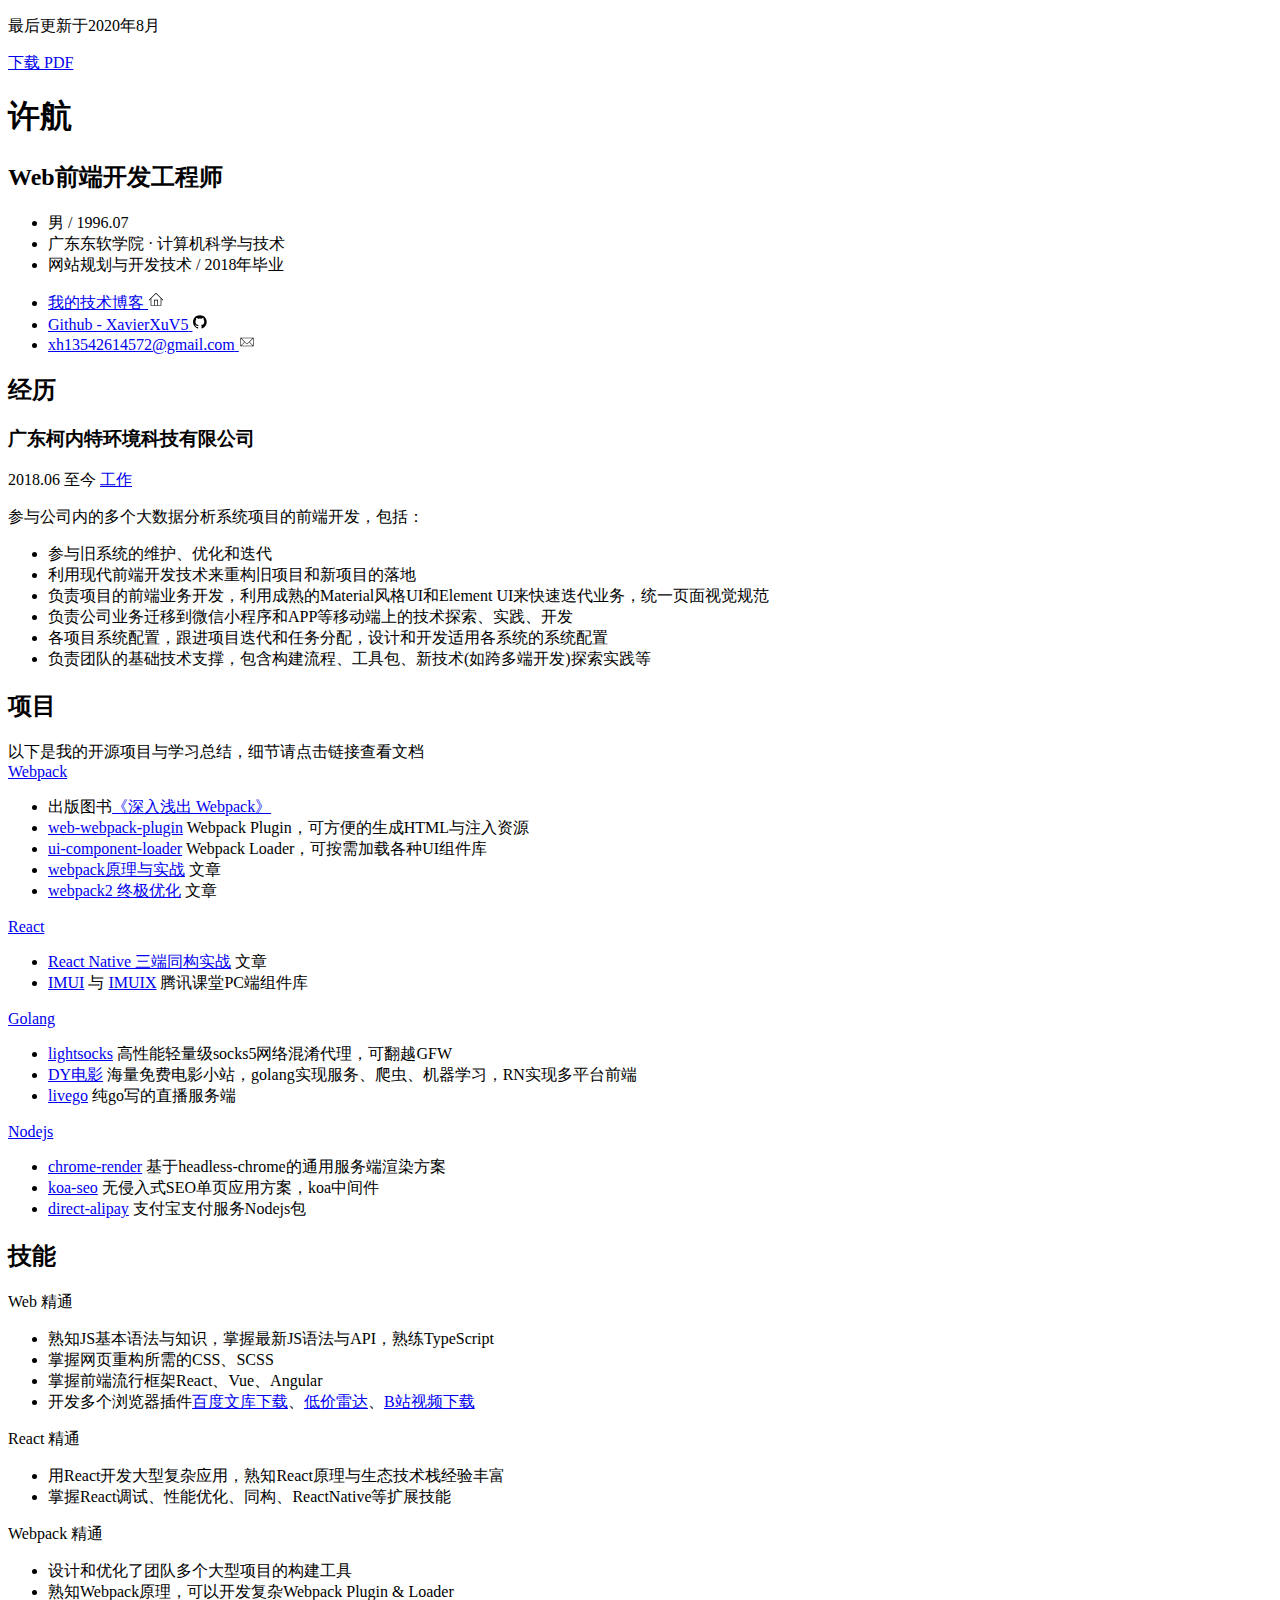
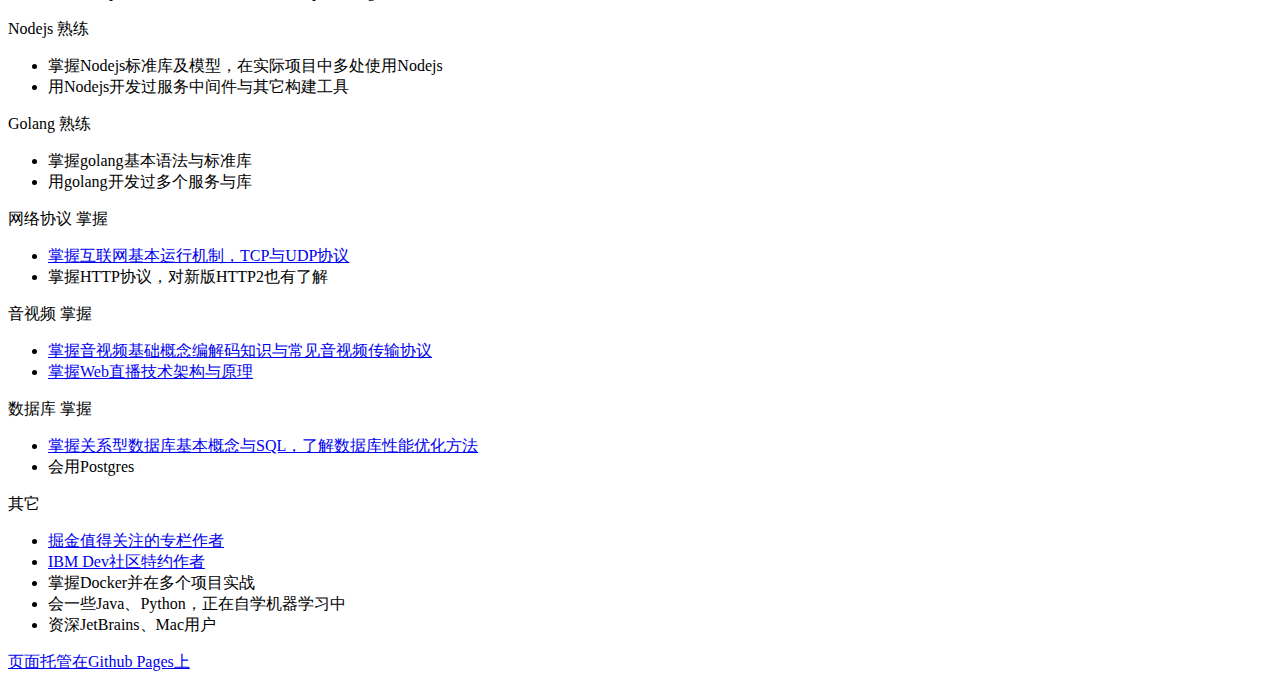
==== src/index.html @ d5114347 "初始化仓库" ====
<!DOCTYPE html>
<html>
<head>
  <meta charset="utf-8">
  <meta http-equiv="X-UA-Compatible" content="IE=edge">
  <meta name="viewport" content="width=device-width, initial-scale=1">
  <title>简历 | 许航</title>
  <link rel="stylesheet" href="main?_inline">
  <base target="_blank">
</head>
<body>
<p class="last-modified">最后更新于2020年8月</p>
<a class="download-pdf" href="http://resume.wuhaolin.cn/resume.pdf">下载 PDF</a>

<main class="content">

  <!--基本信息-->
  <header class="content-hd">
    <section class="title">
      <div class="name">
        <h1>许航</h1>
      </div>
      <div class="job">
<!--        <h2>Web前端开发工程师 | 全栈工程师</h2>-->
        <h2>Web前端开发工程师</h2>
      </div>
    </section>
    <section class="info">
      <ul>
        <li>男 / 1996.07</li>
        <li>广东东软学院 · 计算机科学与技术</li>
        <li>网站规划与开发技术 / 2018年毕业</li>
      </ul>
    </section>
    <section class="contact">
      <ul>
        <li>
          <a href="https://github.com/gwuhaolin/blog">
            <span class="contact-link">我的技术博客</span>
            <span class="iconfont">
              <svg width="16px" height="16px" viewBox="0 0 1024 1024">
              <path
                d="M512 42.581333l-469.333333 469.333333 31.146667 31.146667L170.666667 446.250667l0 438.186667 682.666667 0L853.333333 446.208l96.853333 96.896 31.146667-31.146667L512 42.581333zM426.666667 841.770667l0-298.666667 170.666667 0 0 298.666667L426.666667 841.770667zM810.666667 841.770667l-170.666667 0 0-341.333333L384 500.437333l0 341.333333L213.333333 841.770667 213.333333 403.584l298.666667-298.666667 298.666667 298.666667L810.666667 841.770667z"></path>
              </svg>
            </span>
          </a>
        </li>
        <li>
          <a href="https://github.com/XavierXuV5">
            <span class="contact-link">Github - XavierXuV5</span>
            <span class="iconfont">
              <svg width="16px" height="16px" viewBox="0 0 1024 1024">
                <path
                  d="M941.714 512q0 143.433-83.712 258.011t-216.283 158.574q-15.433 2.853-22.565-3.986t-7.131-17.152v-120.576q0-55.442-29.696-81.152 32.585-3.438 58.587-10.277t53.723-22.272 46.299-37.998 30.281-60.014 11.703-86.016q0-69.157-45.129-117.723 21.138-52.005-4.571-116.553-16.018-5.157-46.299 6.29t-52.553 25.161l-21.723 13.714q-53.138-14.848-109.714-14.848t-109.714 14.848q-9.143-6.29-24.283-15.433t-47.726-22.016-49.152-7.717q-25.161 64.585-3.986 116.553-45.129 48.567-45.129 117.723 0 48.567 11.703 85.723t29.989 60.014 46.007 38.29 53.723 22.272 58.587 10.277q-22.857 20.553-28.014 58.843-11.995 5.705-25.71 8.558t-32.585 2.853-37.413-12.288-31.707-35.73q-10.862-18.286-27.721-29.696t-28.27-13.714l-11.447-1.719q-11.995 0-16.567 2.56t-2.853 6.583 5.157 8.009 7.424 6.839l3.986 2.853q12.581 5.705 24.869 21.723t17.993 29.147l5.705 13.129q7.424 21.723 25.161 35.145t38.29 17.152 39.717 3.986 31.707-2.011l13.129-2.304q0 21.723 0.293 50.871t0.293 30.866q0 10.277-7.424 17.152t-22.857 3.986q-132.571-43.995-216.283-158.574t-83.712-258.011q0-119.442 58.843-220.27t159.707-159.707 220.27-58.843 220.27 58.843 159.707 159.707 58.843 220.27z"></path>
              </svg>
            </span>
          </a>
        </li>
        <li>
          <a href="mailto:xh13542614572@gmail.com">
            <span class="contact-link">xh13542614572@gmail.com</span>
            <span class="iconfont">
              <svg width="16px" height="16px" viewBox="0 0 1024 1024">
                <path
                  d="M903.808 239.04l-818.304 0 0 545.92 852.992 0 0-545.92-34.688 0zM869.664 273.152l-329.536 329.536c-15.04 15.04-41.248 15.04-56.288 0l-329.6-329.536 715.392 0zM119.616 286.752l221.536 221.504-221.536 221.536 0-443.072zM146.848 750.848l218.464-218.432 94.432 94.4c13.952 13.952 32.512 21.664 52.256 21.664s38.304-7.712 52.256-21.664l94.432-94.432 218.432 218.432-730.304 0zM904.384 729.824l-221.536-221.568 221.536-221.568 0 443.136z"></path>
              </svg>
            </span>
          </a>
        </li>
      </ul>
    </section>
  </header>

  <div class="content-bd">

    <div class="content-left">

      <section class="practice">
        <header class="section-hd">
          <span class="section-title-l"></span>
          <h2 class="section-title">经历</h2>
          <span class="section-title-r"></span>
        </header>
        <div class="section-bd">

          <!--经历:工作-->
          <div class="item">
            <header class="item-hd">
              <h3 class="item-name">广东柯内特环境科技有限公司</h3>
              <span class="item-time">2018.06 至今</span>
              <a class="btn item-more" href="https://www.create80.com/#/">工作</a>
            </header>
            <div class="item-bd">
              <p class="item-des">参与公司内的多个大数据分析系统项目的前端开发，包括：</p>
              <ul class="section-content">
                <li>参与旧系统的维护、优化和迭代</li>
                <li>利用现代前端开发技术来重构旧项目和新项目的落地</li>
                <li>负责项目的前端业务开发，利用成熟的Material风格UI和Element UI来快速迭代业务，统一页面视觉规范</li>
                <li>负责公司业务迁移到微信小程序和APP等移动端上的技术探索、实践、开发</li>
                <li>各项目系统配置，跟进项目迭代和任务分配，设计和开发适用各系统的系统配置</li>
                <li>负责团队的基础技术支撑，包含构建流程、工具包、新技术(如跨多端开发)探索实践等</li>
              </ul>
            </div>
          </div>
          <!--<div class="item">
            <header class="item-hd">
              <h3 class="item-name">腾讯科技(深圳)</h3>
              <span class="item-time">2015.11 至 2017.09</span>
              <a class="btn item-more" href="https://www.tencent.com/zh-cn/index.html">工作</a>
            </header>
            <div class="item-bd">
              <p class="item-des">于<a href="http://imweb.io">IMWEB</a>团队参与<a href="https://ke.qq.com">腾讯课堂</a>的前端开发，包括：</p>
              <ul class="section-content">
                <li>ReactUI组件库开发</li>
                <li>主导项目构建与编码规范</li>
                <li>参与在线课堂录播和直播技术</li>
                <li>负责前端质量监控与上报系统维护</li>
                <li>参与Nodejs服务框架开发</li>
                <li>参与桌面端、移动端、微信公众号、Windows客户端内嵌H5页的开发与优化</li>
              </ul>
            </div>
          </div>-->
        </div>
      </section>

      <section class="project">
        <header class="section-hd">
          <span class="section-title-l"></span>
          <h2 class="section-title">项目</h2>
          <span class="section-title-r"></span>
        </header>
        <div class="section-bd">
          以下是我的开源项目与学习总结，细节请点击链接查看文档

          <!--项目:Webpack-->
          <div class="item">
            <header class="item-hd">
              <a class="btn item-more" href="https://webpack.js.org">Webpack</a>
            </header>
            <div class="item-bd">
              <ul>
                <li>
                  出版图书<a href="http://webpack.wuhaolin.cn/">《深入浅出 Webpack》</a>
                </li>
                <li>
                  <a href="https://github.com/gwuhaolin/web-webpack-plugin">web-webpack-plugin</a>
                  Webpack Plugin，可方便的生成HTML与注入资源
                </li>
                <li>
                  <a href="https://github.com/gwuhaolin/web-webpack-plugin">ui-component-loader</a>
                  Webpack Loader，可按需加载各种UI组件库
                </li>
                <li><a href="https://github.com/gwuhaolin/blog/issues/4">webpack原理与实战</a> 文章</li>
                <li><a href="https://github.com/gwuhaolin/blog/issues/2">webpack2 终极优化</a> 文章</li>
              </ul>
            </div>
          </div>

          <!--项目:React-->
          <div class="item">
            <header class="item-hd">
              <a class="btn item-more" href="https://facebook.github.io/react/">React</a>
            </header>
            <div class="item-bd">
              <ul>
                <li><a href="https://www.ibm.com/developerworks/cn/web/wa-universal-react-native/index.html">React Native 三端同构实战</a> 文章</li>
                <li>
                  <a href="http://imweb.github.io/imui/">IMUI</a> 与
                  <a href="http://imweb.github.io/imuix/">IMUIX</a>
                  腾讯课堂PC端组件库
                </li>
              </ul>
            </div>
          </div>

          <!--项目:Golang-->
          <div class="item">
            <header class="item-hd">
              <a class="btn item-more" href="https://golang.org">Golang</a>
            </header>
            <div class="item-bd">
              <ul>
                <li>
                  <a href="https://github.com/gwuhaolin/lightsocks">lightsocks</a>
                  高性能轻量级socks5网络混淆代理，可翻越GFW
                </li>
                <li>
                  <a href="https://dy.wuhaolin.cn/">DY电影</a>
                  海量免费电影小站，golang实现服务、爬虫、机器学习，RN实现多平台前端
                </li>
                <li>
                  <a href="https://github.com/gwuhaolin/livego">livego</a>
                  纯go写的直播服务端
                </li>
              </ul>
            </div>
          </div>

          <!--项目:Nodejs-->
          <div class="item">
            <header class="item-hd">
              <a class="btn item-more" href="https://nodejs.org">Nodejs</a>
            </header>
            <div class="item-bd">
              <ul>
                <li>
                  <a href="https://github.com/gwuhaolin/chrome-render">chrome-render</a>
                  基于headless-chrome的通用服务端渲染方案
                </li>
                <li>
                  <a href="https://github.com/gwuhaolin/koa-seo">koa-seo</a>
                  无侵入式SEO单页应用方案，koa中间件
                </li>
                <li><a href="https://github.com/gwuhaolin/direct-alipay">direct-alipay</a>
                  支付宝支付服务Nodejs包
                </li>
              </ul>
            </div>
          </div>
        </div>
      </section>

    </div>


    <div class="content-right">

      <section class="skill">
        <header class="section-hd">
          <span class="section-title-l"></span>
          <h2 class="section-title">技能</h2>
          <span class="section-title-r"></span>
        </header>
        <div class="section-bd">

          <!--技能:JS-->
          <div class="item">
            <header class="item-hd">
              <span class="item-time">Web</span>
              <a class="btn item-more">精通</a>
            </header>
            <div class="item-bd">
              <ul class="section-content">
                <li>熟知JS基本语法与知识，掌握最新JS语法与API，熟练TypeScript</li>
                <li>掌握网页重构所需的CSS、SCSS</li>
                <li>掌握前端流行框架React、Vue、Angular</li>
                <li>开发多个浏览器插件<a href="https://chrome.google.com/webstore/detail/%E7%99%BE%E5%BA%A6%E6%96%87%E5%BA%93%E5%85%8D%E8%B4%B9%E4%B8%8B%E8%BD%BD/imjoocoajfjgnabmlbgpcnpieibibhmd?hl=zh-CN&authuser=0">百度文库下载</a>、<a href="https://chrome.google.com/webstore/detail/%E4%BD%8E%E4%BB%B7%E9%9B%B7%E8%BE%BE/hgbfabcmmeahnfcodhpompojenmpoiam?hl=zh-CN">低价雷达</a>、<a href="https://chrome.google.com/webstore/detail/b%E7%AB%99%E8%A7%86%E9%A2%91%E4%B8%8B%E8%BD%BD/ohfnohibneicledlcolmfeochkmbecjd?hl=zh-CN&authuser=0">B站视频下载</a></li>
              </ul>
            </div>
          </div>

          <!--React-->
          <div class="item">
            <header class="item-hd">
              <span class="item-time">React</span>
              <a class="btn item-more">精通</a>
            </header>
            <div class="item-bd">
              <ul class="section-content">
                <li>用React开发大型复杂应用，熟知React原理与生态技术栈经验丰富</li>
                <li>掌握React调试、性能优化、同构、ReactNative等扩展技能</li>
              </ul>
            </div>
          </div>

          <!--Webpack-->
          <div class="item">
            <header class="item-hd">
              <span class="item-time">Webpack</span>
              <a class="btn item-more">精通</a>
            </header>
            <div class="item-bd">
              <ul class="section-content">
                <li>设计和优化了团队多个大型项目的构建工具</li>
                <li>熟知Webpack原理，可以开发复杂Webpack Plugin & Loader</li>
              </ul>
            </div>
          </div>

          <!--Nodejs-->
          <div class="item">
            <header class="item-hd">
              <span class="item-time">Nodejs</span>
              <a class="btn item-more">熟练</a>
            </header>
            <div class="item-bd">
              <ul class="section-content">
                <li>掌握Nodejs标准库及模型，在实际项目中多处使用Nodejs</li>
                <li>用Nodejs开发过服务中间件与其它构建工具</li>
              </ul>
            </div>
          </div>

          <!--Golang-->
          <div class="item">
            <header class="item-hd">
              <span class="item-time">Golang</span>
              <a class="btn item-more">熟练</a>
            </header>
            <div class="item-bd">
              <ul class="section-content">
                <li>掌握golang基本语法与标准库</li>
                <li>用golang开发过多个服务与库</li>
              </ul>
            </div>
          </div>

          <!--网络协议-->
          <div class="item">
            <header class="item-hd">
              <span class="item-time">网络协议</span>
              <a class="btn item-more">掌握</a>
            </header>
            <div class="item-bd">
              <ul class="section-content">
                <li><a href="https://github.com/gwuhaolin/blog/issues/12">掌握互联网基本运行机制，TCP与UDP协议</a></li>
                <li>掌握HTTP协议，对新版HTTP2也有了解</li>
              </ul>
            </div>
          </div>

          <!--音视频-->
          <div class="item">
            <header class="item-hd">
              <span class="item-time">音视频</span>
              <a class="btn item-more">掌握</a>
            </header>
            <div class="item-bd">
              <ul class="section-content">
                <li><a href="https://github.com/gwuhaolin/blog/issues/3">掌握音视频基础概念编解码知识与常见音视频传输协议</a></li>
                <li><a href="https://github.com/gwuhaolin/reflv">掌握Web直播技术架构与原理</a></li>
              </ul>
            </div>
          </div>

          <!--数据库-->
          <div class="item">
            <header class="item-hd">
              <span class="item-time">数据库</span>
              <a class="btn item-more">掌握</a>
            </header>
            <div class="item-bd">
              <ul class="section-content">
                <li><a href="https://github.com/gwuhaolin/blog/issues/25">掌握关系型数据库基本概念与SQL，了解数据库性能优化方法</a></li>
                <li>会用Postgres</li>
              </ul>
            </div>
          </div>

          <!--其它-->
          <div class="item">
            <header class="item-hd">
              <span class="item-time">其它</span>
            </header>
            <div class="item-bd">
              <ul class="section-content">
                <li><a href="https://juejin.im/user/5780cb861532bc005f2d30e9">掘金值得关注的专栏作者</a></li>
                <li><a href="https://www.ibm.com/developerworks/cn/web/wa-lo-webassembly-status-and-reality/index.html">IBM Dev社区特约作者</a></li>
                <li>掌握Docker并在多个项目实战</li>
                <li>会一些Java、Python，正在自学机器学习中</li>
                <li>资深JetBrains、Mac用户</li>
              </ul>
            </div>
          </div>
        </div>
      </section>
    </div>
  </div>
</main>

<footer class="github-footer">
  <a class="footer-link" href="https://github.com/gwuhaolin/resume">页面托管在Github Pages上</a>
</footer>
</body>
</html>
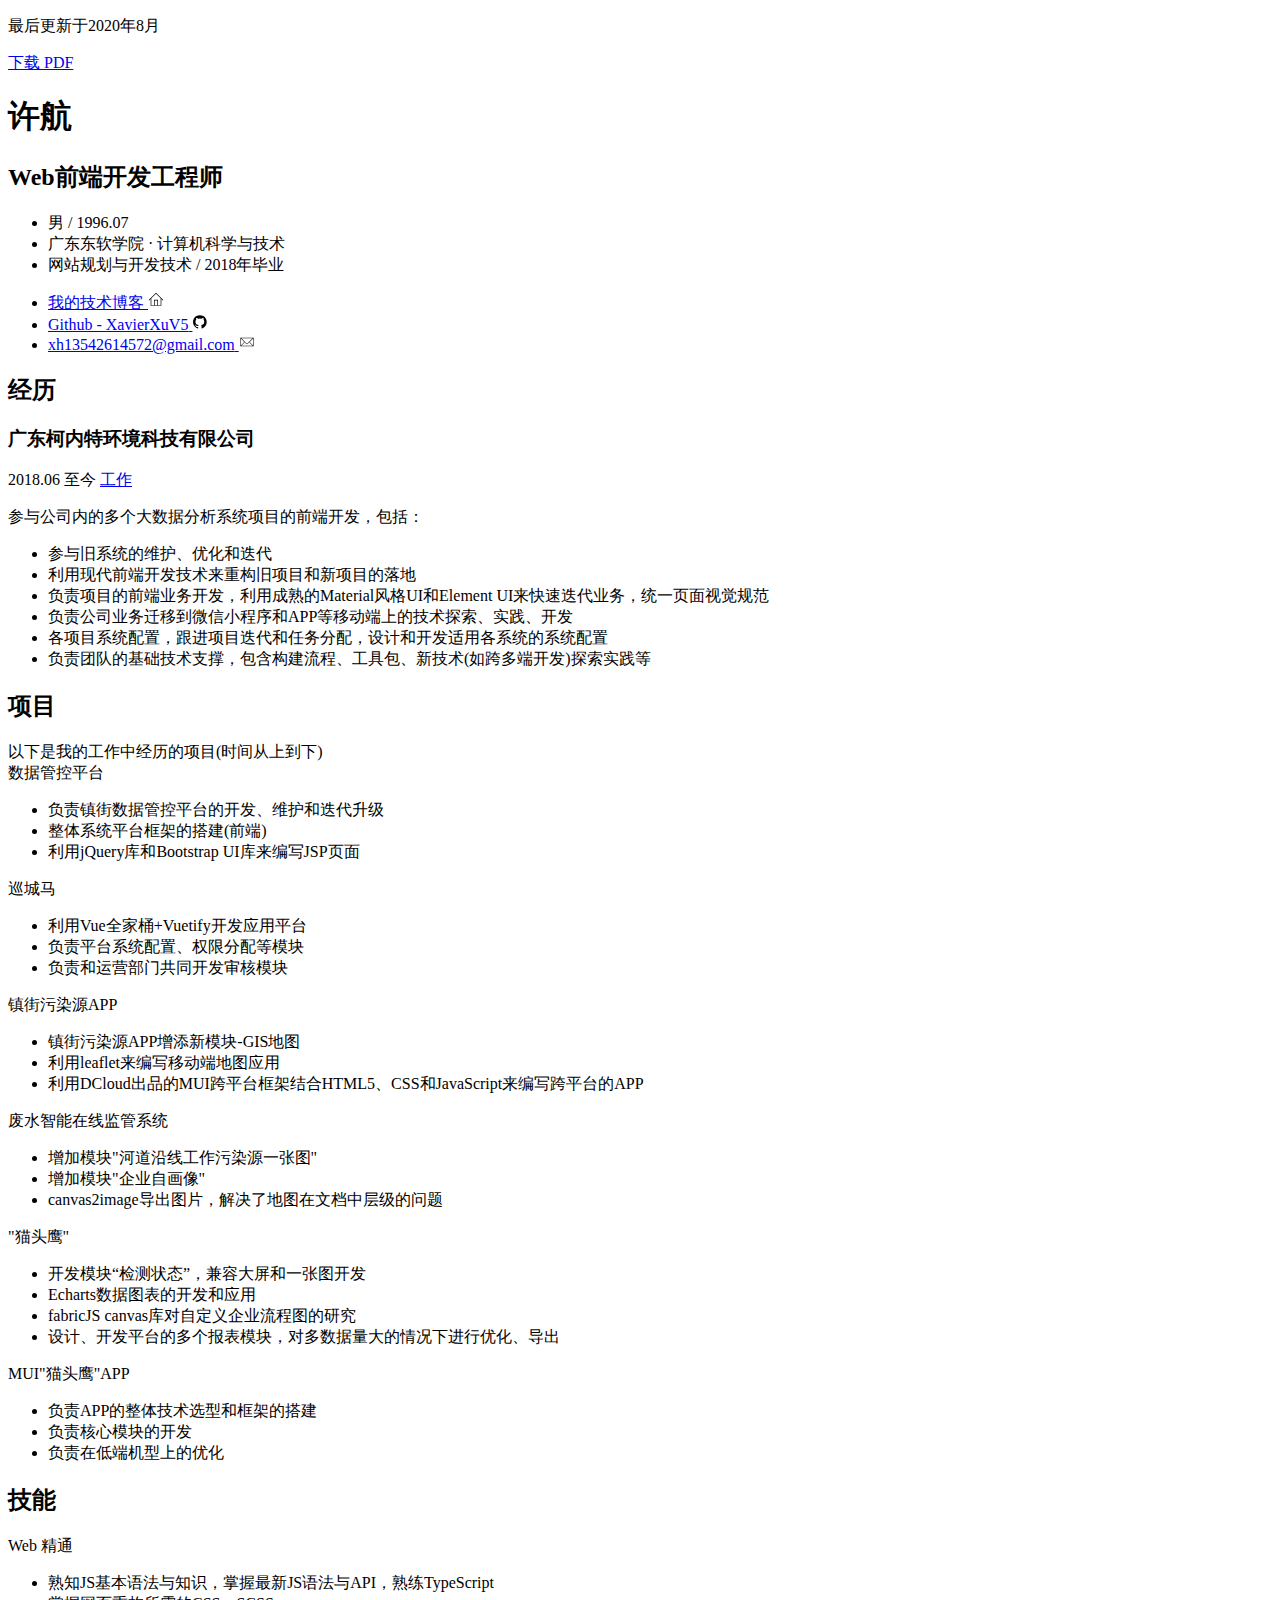
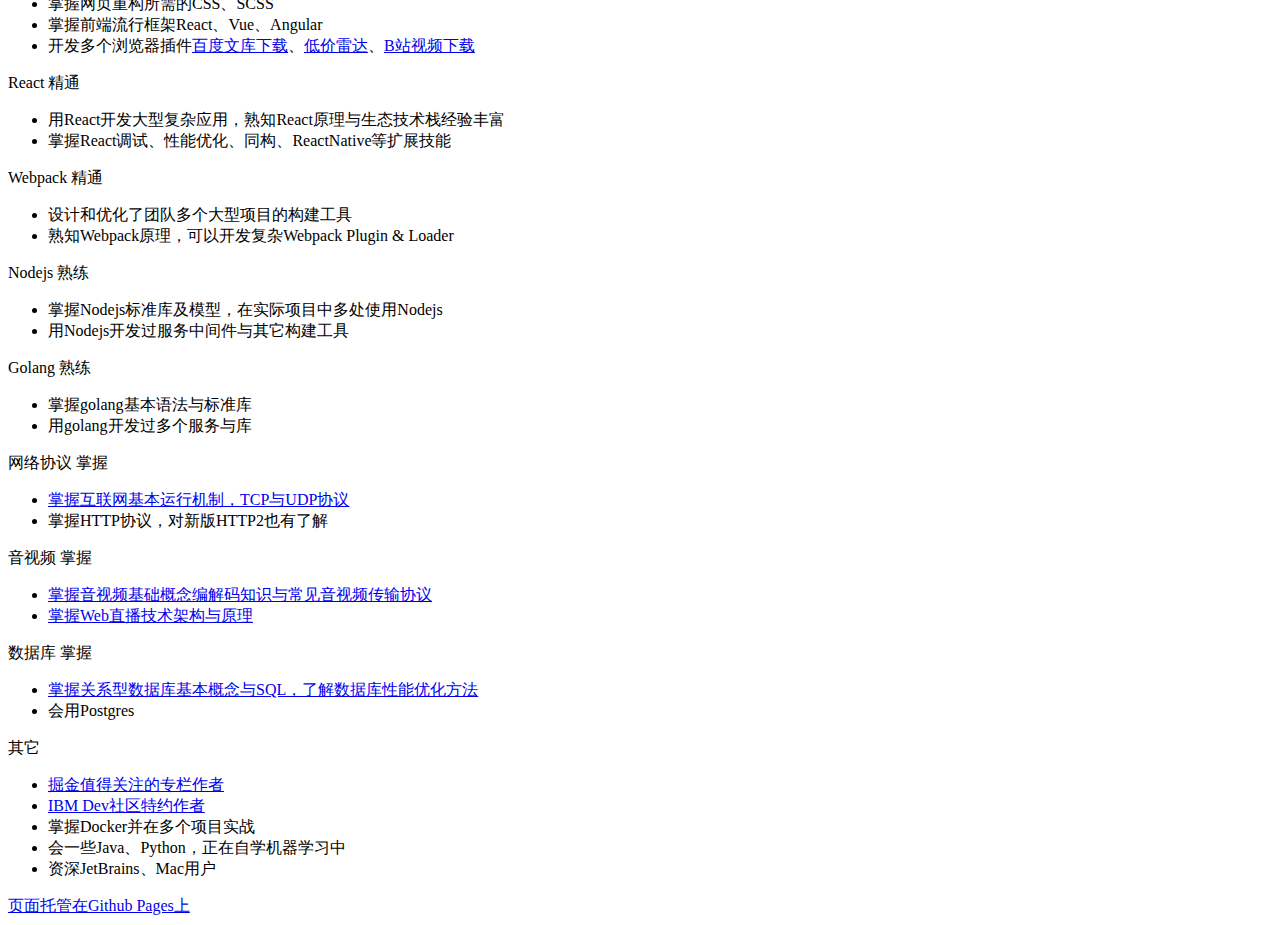
==== commit d72e457a: "修改简历" ====
--- a/src/index.html
+++ b/src/index.html
@@ -102,24 +102,6 @@
               </ul>
             </div>
           </div>
-          <!--<div class="item">
-            <header class="item-hd">
-              <h3 class="item-name">腾讯科技(深圳)</h3>
-              <span class="item-time">2015.11 至 2017.09</span>
-              <a class="btn item-more" href="https://www.tencent.com/zh-cn/index.html">工作</a>
-            </header>
-            <div class="item-bd">
-              <p class="item-des">于<a href="http://imweb.io">IMWEB</a>团队参与<a href="https://ke.qq.com">腾讯课堂</a>的前端开发，包括：</p>
-              <ul class="section-content">
-                <li>ReactUI组件库开发</li>
-                <li>主导项目构建与编码规范</li>
-                <li>参与在线课堂录播和直播技术</li>
-                <li>负责前端质量监控与上报系统维护</li>
-                <li>参与Nodejs服务框架开发</li>
-                <li>参与桌面端、移动端、微信公众号、Windows客户端内嵌H5页的开发与优化</li>
-              </ul>
-            </div>
-          </div>-->
         </div>
       </section>
 
@@ -130,93 +112,99 @@
           <span class="section-title-r"></span>
         </header>
         <div class="section-bd">
-          以下是我的开源项目与学习总结，细节请点击链接查看文档
-
-          <!--项目:Webpack-->
-          <div class="item">
-            <header class="item-hd">
-              <a class="btn item-more" href="https://webpack.js.org">Webpack</a>
+          以下是我的工作中经历的项目(时间从上到下)
+          <!--项目:数据管控平台-->
+          <div class="item">
+            <header class="item-hd">
+              <a class="btn item-more">数据管控平台</a>
             </header>
             <div class="item-bd">
               <ul>
                 <li>
-                  出版图书<a href="http://webpack.wuhaolin.cn/">《深入浅出 Webpack》</a>
+                  负责镇街数据管控平台的开发、维护和迭代升级
                 </li>
                 <li>
-                  <a href="https://github.com/gwuhaolin/web-webpack-plugin">web-webpack-plugin</a>
-                  Webpack Plugin，可方便的生成HTML与注入资源
+                  整体系统平台框架的搭建(前端)
                 </li>
                 <li>
-                  <a href="https://github.com/gwuhaolin/web-webpack-plugin">ui-component-loader</a>
-                  Webpack Loader，可按需加载各种UI组件库
+                  利用jQuery库和Bootstrap UI库来编写JSP页面
                 </li>
-                <li><a href="https://github.com/gwuhaolin/blog/issues/4">webpack原理与实战</a> 文章</li>
-                <li><a href="https://github.com/gwuhaolin/blog/issues/2">webpack2 终极优化</a> 文章</li>
-              </ul>
-            </div>
-          </div>
-
-          <!--项目:React-->
-          <div class="item">
-            <header class="item-hd">
-              <a class="btn item-more" href="https://facebook.github.io/react/">React</a>
-            </header>
-            <div class="item-bd">
-              <ul>
-                <li><a href="https://www.ibm.com/developerworks/cn/web/wa-universal-react-native/index.html">React Native 三端同构实战</a> 文章</li>
-                <li>
-                  <a href="http://imweb.github.io/imui/">IMUI</a> 与
-                  <a href="http://imweb.github.io/imuix/">IMUIX</a>
-                  腾讯课堂PC端组件库
-                </li>
-              </ul>
-            </div>
-          </div>
-
-          <!--项目:Golang-->
-          <div class="item">
-            <header class="item-hd">
-              <a class="btn item-more" href="https://golang.org">Golang</a>
-            </header>
-            <div class="item-bd">
-              <ul>
-                <li>
-                  <a href="https://github.com/gwuhaolin/lightsocks">lightsocks</a>
-                  高性能轻量级socks5网络混淆代理，可翻越GFW
-                </li>
-                <li>
-                  <a href="https://dy.wuhaolin.cn/">DY电影</a>
-                  海量免费电影小站，golang实现服务、爬虫、机器学习，RN实现多平台前端
-                </li>
-                <li>
-                  <a href="https://github.com/gwuhaolin/livego">livego</a>
-                  纯go写的直播服务端
-                </li>
-              </ul>
-            </div>
-          </div>
-
-          <!--项目:Nodejs-->
-          <div class="item">
-            <header class="item-hd">
-              <a class="btn item-more" href="https://nodejs.org">Nodejs</a>
-            </header>
-            <div class="item-bd">
-              <ul>
-                <li>
-                  <a href="https://github.com/gwuhaolin/chrome-render">chrome-render</a>
-                  基于headless-chrome的通用服务端渲染方案
-                </li>
-                <li>
-                  <a href="https://github.com/gwuhaolin/koa-seo">koa-seo</a>
-                  无侵入式SEO单页应用方案，koa中间件
-                </li>
-                <li><a href="https://github.com/gwuhaolin/direct-alipay">direct-alipay</a>
-                  支付宝支付服务Nodejs包
-                </li>
-              </ul>
-            </div>
-          </div>
+              </ul>
+            </div>
+          </div>
+
+          <!--项目: 巡城马-->
+          <div class="item">
+            <header class="item-hd">
+              <a class="btn item-more">巡城马</a>
+            </header>
+            <div class="item-bd">
+              <ul>
+                <li>利用Vue全家桶+Vuetify开发应用平台</li>
+                <li>负责平台系统配置、权限分配等模块</li>
+                <li>负责和运营部门共同开发审核模块</li>
+              </ul>
+            </div>
+          </div>
+
+          <!--项目:镇街污染源APP-->
+          <div class="item">
+            <header class="item-hd">
+              <a class="btn item-more" >镇街污染源APP</a>
+            </header>
+            <div class="item-bd">
+              <ul>
+                <li>镇街污染源APP增添新模块-GIS地图</li>
+                <li>利用leaflet来编写移动端地图应用</li>
+                <li>利用DCloud出品的MUI跨平台框架结合HTML5、CSS和JavaScript来编写跨平台的APP</li>
+              </ul>
+            </div>
+          </div>
+
+          <!--项目:废水智能在线监管系统-->
+          <div class="item">
+            <header class="item-hd">
+              <a class="btn item-more">废水智能在线监管系统</a>
+            </header>
+            <div class="item-bd">
+              <ul>
+                <li>增加模块"河道沿线工作污染源一张图"</li>
+                <li>增加模块"企业自画像"</li>
+                <li>canvas2image导出图片，解决了地图在文档中层级的问题</li>
+              </ul>
+            </div>
+          </div>
+
+          <!--项目:"猫头鹰排污企业只能大数据监管系统"-->
+          <div class="item">
+            <header class="item-hd">
+              <a class="btn item-more">"猫头鹰"</a>
+            </header>
+            <div class="item-bd">
+              <ul>
+                <li>开发模块“检测状态”，兼容大屏和一张图开发</li>
+                <li>Echarts数据图表的开发和应用</li>
+                <li>fabricJS canvas库对自定义企业流程图的研究</li>
+                <li>设计、开发平台的多个报表模块，对多数据量大的情况下进行优化、导出</li>
+              </ul>
+            </div>
+          </div>
+
+          <!--项目:MUI "猫头鹰" APP-->
+          <div class="item">
+            <header class="item-hd">
+              <a class="btn item-more">MUI"猫头鹰"APP</a>
+            </header>
+            <div class="item-bd">
+              <ul>
+                <li>负责APP的整体技术选型和框架的搭建</li>
+                <li>负责核心模块的开发</li>
+                <li>负责在低端机型上的优化</li>
+              </ul>
+            </div>
+          </div>
+
+
         </div>
       </section>
 
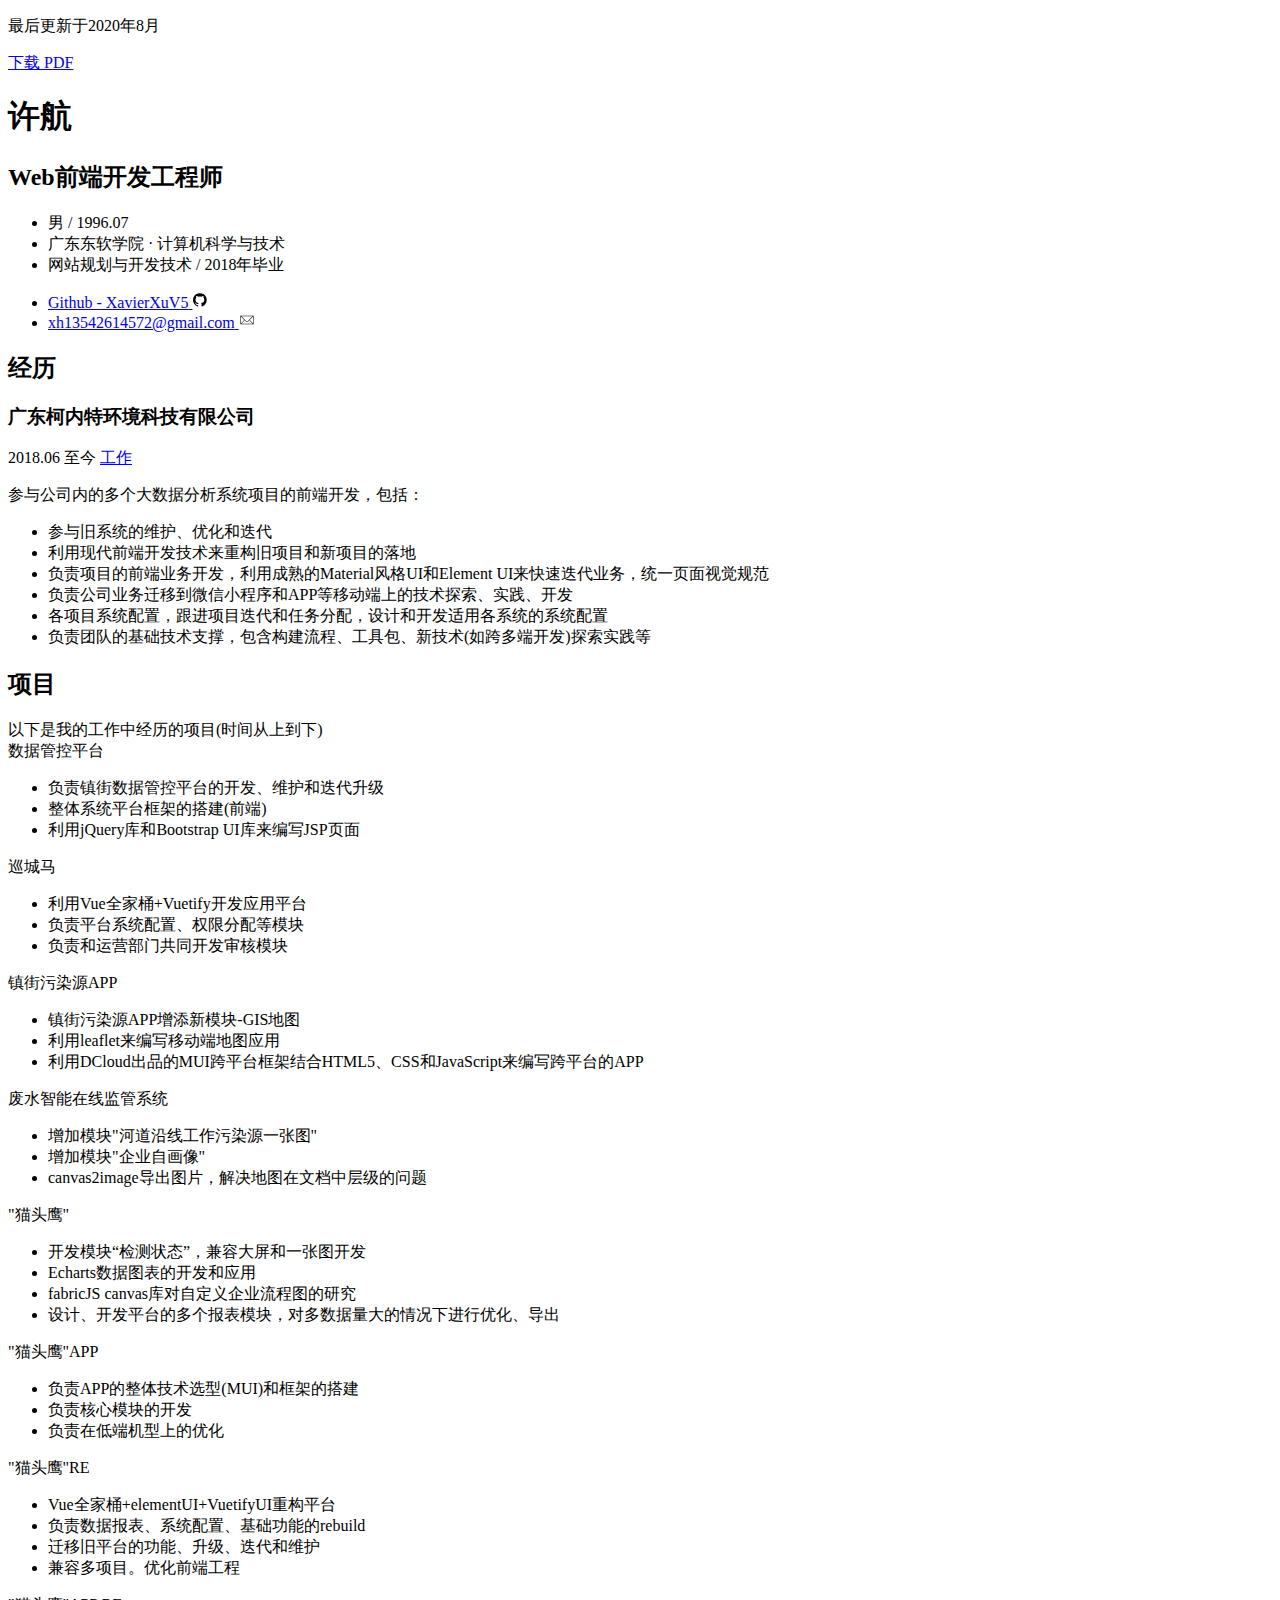
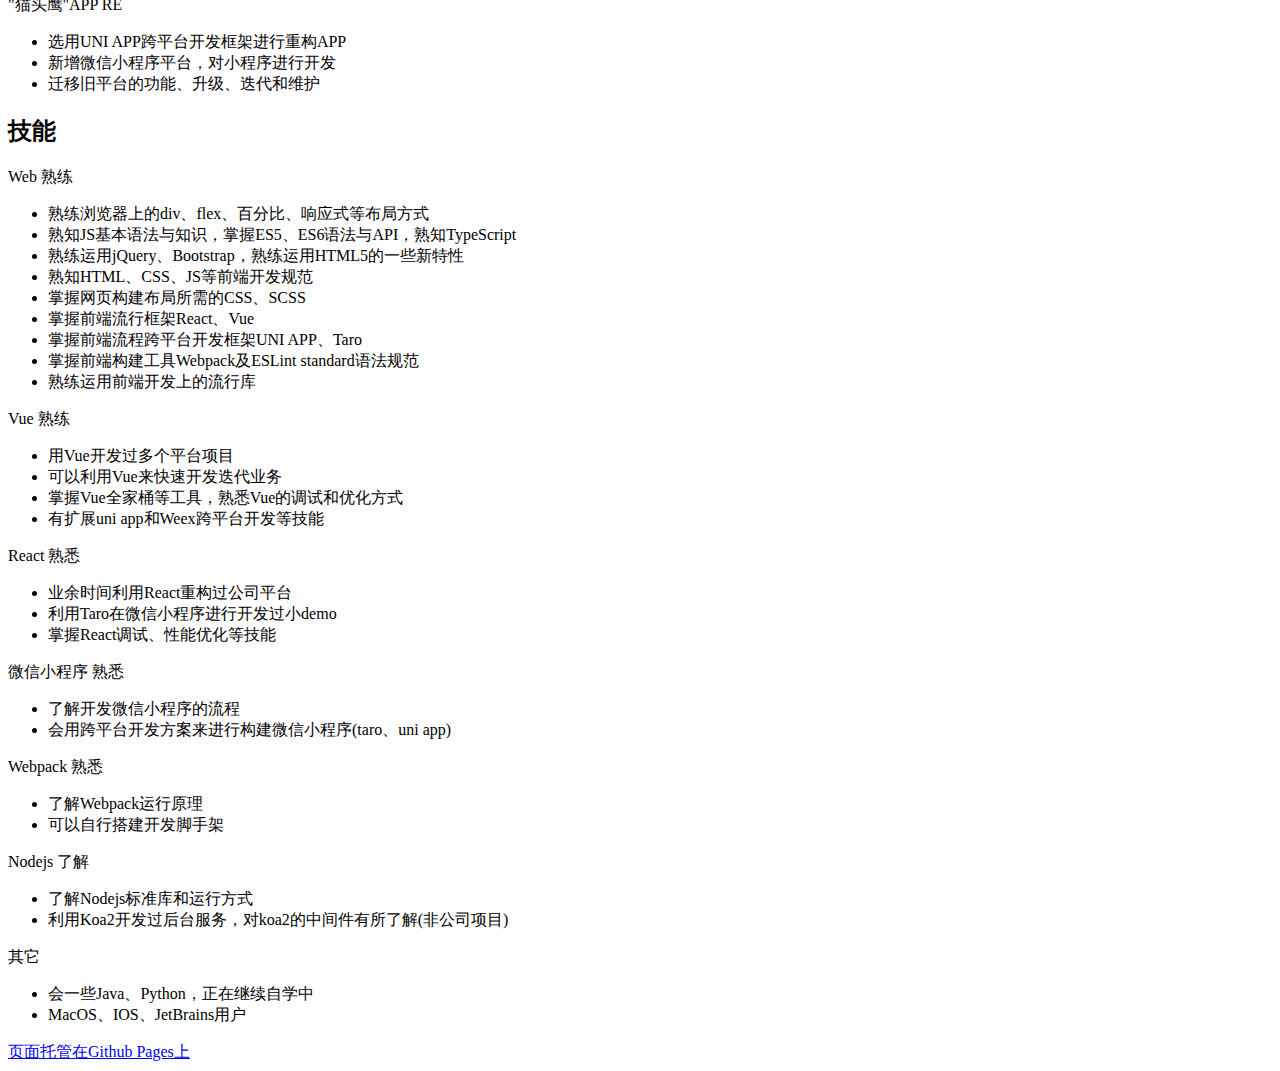
==== commit 35213970: "update" ====
--- a/src/index.html
+++ b/src/index.html
@@ -34,7 +34,7 @@
     </section>
     <section class="contact">
       <ul>
-        <li>
+        <!--<li>
           <a href="https://github.com/gwuhaolin/blog">
             <span class="contact-link">我的技术博客</span>
             <span class="iconfont">
@@ -44,7 +44,7 @@
               </svg>
             </span>
           </a>
-        </li>
+        </li>-->
         <li>
           <a href="https://github.com/XavierXuV5">
             <span class="contact-link">Github - XavierXuV5</span>
@@ -170,7 +170,7 @@
               <ul>
                 <li>增加模块"河道沿线工作污染源一张图"</li>
                 <li>增加模块"企业自画像"</li>
-                <li>canvas2image导出图片，解决了地图在文档中层级的问题</li>
+                <li>canvas2image导出图片，解决地图在文档中层级的问题</li>
               </ul>
             </div>
           </div>
@@ -193,13 +193,42 @@
           <!--项目:MUI "猫头鹰" APP-->
           <div class="item">
             <header class="item-hd">
-              <a class="btn item-more">MUI"猫头鹰"APP</a>
-            </header>
-            <div class="item-bd">
-              <ul>
-                <li>负责APP的整体技术选型和框架的搭建</li>
+              <a class="btn item-more">"猫头鹰"APP</a>
+            </header>
+            <div class="item-bd">
+              <ul>
+                <li>负责APP的整体技术选型(MUI)和框架的搭建</li>
                 <li>负责核心模块的开发</li>
                 <li>负责在低端机型上的优化</li>
+              </ul>
+            </div>
+          </div>
+
+          <!--项目: "猫头鹰"重构 -->
+          <div class="item">
+            <header class="item-hd">
+              <a class="btn item-more">"猫头鹰"RE</a>
+            </header>
+            <div class="item-bd">
+              <ul>
+                <li>Vue全家桶+elementUI+VuetifyUI重构平台</li>
+                <li>负责数据报表、系统配置、基础功能的rebuild</li>
+                <li>迁移旧平台的功能、升级、迭代和维护</li>
+                <li>兼容多项目。优化前端工程</li>
+              </ul>
+            </div>
+          </div>
+
+          <!--项目: "猫头鹰APP"重构 -->
+          <div class="item">
+            <header class="item-hd">
+              <a class="btn item-more">"猫头鹰"APP RE</a>
+            </header>
+            <div class="item-bd">
+              <ul>
+                <li>选用UNI APP跨平台开发框架进行重构APP</li>
+                <li>新增微信小程序平台，对小程序进行开发</li>
+                <li>迁移旧平台的功能、升级、迭代和维护</li>
               </ul>
             </div>
           </div>
@@ -225,14 +254,35 @@
           <div class="item">
             <header class="item-hd">
               <span class="item-time">Web</span>
-              <a class="btn item-more">精通</a>
-            </header>
-            <div class="item-bd">
-              <ul class="section-content">
-                <li>熟知JS基本语法与知识，掌握最新JS语法与API，熟练TypeScript</li>
-                <li>掌握网页重构所需的CSS、SCSS</li>
-                <li>掌握前端流行框架React、Vue、Angular</li>
-                <li>开发多个浏览器插件<a href="https://chrome.google.com/webstore/detail/%E7%99%BE%E5%BA%A6%E6%96%87%E5%BA%93%E5%85%8D%E8%B4%B9%E4%B8%8B%E8%BD%BD/imjoocoajfjgnabmlbgpcnpieibibhmd?hl=zh-CN&authuser=0">百度文库下载</a>、<a href="https://chrome.google.com/webstore/detail/%E4%BD%8E%E4%BB%B7%E9%9B%B7%E8%BE%BE/hgbfabcmmeahnfcodhpompojenmpoiam?hl=zh-CN">低价雷达</a>、<a href="https://chrome.google.com/webstore/detail/b%E7%AB%99%E8%A7%86%E9%A2%91%E4%B8%8B%E8%BD%BD/ohfnohibneicledlcolmfeochkmbecjd?hl=zh-CN&authuser=0">B站视频下载</a></li>
+              <a class="btn item-more">熟练</a>
+            </header>
+            <div class="item-bd">
+              <ul class="section-content">
+                <li>熟练浏览器上的div、flex、百分比、响应式等布局方式</li>
+                <li>熟知JS基本语法与知识，掌握ES5、ES6语法与API，熟知TypeScript</li>
+                <li>熟练运用jQuery、Bootstrap，熟练运用HTML5的一些新特性</li>
+                <li>熟知HTML、CSS、JS等前端开发规范</li>
+                <li>掌握网页构建布局所需的CSS、SCSS</li>
+                <li>掌握前端流行框架React、Vue</li>
+                <li>掌握前端流程跨平台开发框架UNI APP、Taro</li>
+                <li>掌握前端构建工具Webpack及ESLint standard语法规范</li>
+                <li>熟练运用前端开发上的流行库</li>
+              </ul>
+            </div>
+          </div>
+
+          <!--Vue-->
+          <div class="item">
+            <header class="item-hd">
+              <span class="item-time">Vue</span>
+              <a class="btn item-more">熟练</a>
+            </header>
+            <div class="item-bd">
+              <ul class="section-content">
+                <li>用Vue开发过多个平台项目</li>
+                <li>可以利用Vue来快速开发迭代业务</li>
+                <li>掌握Vue全家桶等工具，熟悉Vue的调试和优化方式</li>
+                <li>有扩展uni app和Weex跨平台开发等技能</li>
               </ul>
             </div>
           </div>
@@ -241,12 +291,27 @@
           <div class="item">
             <header class="item-hd">
               <span class="item-time">React</span>
-              <a class="btn item-more">精通</a>
-            </header>
-            <div class="item-bd">
-              <ul class="section-content">
-                <li>用React开发大型复杂应用，熟知React原理与生态技术栈经验丰富</li>
-                <li>掌握React调试、性能优化、同构、ReactNative等扩展技能</li>
+              <a class="btn item-more">熟悉</a>
+            </header>
+            <div class="item-bd">
+              <ul class="section-content">
+                <li>业余时间利用React重构过公司平台</li>
+                <li>利用Taro在微信小程序进行开发过小demo</li>
+                <li>掌握React调试、性能优化等技能</li>
+              </ul>
+            </div>
+          </div>
+
+          <!--小程序-->
+          <div class="item">
+            <header class="item-hd">
+              <span class="item-time">微信小程序</span>
+              <a class="btn item-more">熟悉</a>
+            </header>
+            <div class="item-bd">
+              <ul class="section-content">
+                <li>了解开发微信小程序的流程</li>
+                <li>会用跨平台开发方案来进行构建微信小程序(taro、uni app)</li>
               </ul>
             </div>
           </div>
@@ -255,12 +320,12 @@
           <div class="item">
             <header class="item-hd">
               <span class="item-time">Webpack</span>
-              <a class="btn item-more">精通</a>
-            </header>
-            <div class="item-bd">
-              <ul class="section-content">
-                <li>设计和优化了团队多个大型项目的构建工具</li>
-                <li>熟知Webpack原理，可以开发复杂Webpack Plugin & Loader</li>
+              <a class="btn item-more">熟悉</a>
+            </header>
+            <div class="item-bd">
+              <ul class="section-content">
+                <li>了解Webpack运行原理</li>
+                <li>可以自行搭建开发脚手架</li>
               </ul>
             </div>
           </div>
@@ -269,71 +334,17 @@
           <div class="item">
             <header class="item-hd">
               <span class="item-time">Nodejs</span>
-              <a class="btn item-more">熟练</a>
-            </header>
-            <div class="item-bd">
-              <ul class="section-content">
-                <li>掌握Nodejs标准库及模型，在实际项目中多处使用Nodejs</li>
-                <li>用Nodejs开发过服务中间件与其它构建工具</li>
-              </ul>
-            </div>
-          </div>
-
-          <!--Golang-->
-          <div class="item">
-            <header class="item-hd">
-              <span class="item-time">Golang</span>
-              <a class="btn item-more">熟练</a>
-            </header>
-            <div class="item-bd">
-              <ul class="section-content">
-                <li>掌握golang基本语法与标准库</li>
-                <li>用golang开发过多个服务与库</li>
-              </ul>
-            </div>
-          </div>
-
-          <!--网络协议-->
-          <div class="item">
-            <header class="item-hd">
-              <span class="item-time">网络协议</span>
-              <a class="btn item-more">掌握</a>
-            </header>
-            <div class="item-bd">
-              <ul class="section-content">
-                <li><a href="https://github.com/gwuhaolin/blog/issues/12">掌握互联网基本运行机制，TCP与UDP协议</a></li>
-                <li>掌握HTTP协议，对新版HTTP2也有了解</li>
-              </ul>
-            </div>
-          </div>
-
-          <!--音视频-->
-          <div class="item">
-            <header class="item-hd">
-              <span class="item-time">音视频</span>
-              <a class="btn item-more">掌握</a>
-            </header>
-            <div class="item-bd">
-              <ul class="section-content">
-                <li><a href="https://github.com/gwuhaolin/blog/issues/3">掌握音视频基础概念编解码知识与常见音视频传输协议</a></li>
-                <li><a href="https://github.com/gwuhaolin/reflv">掌握Web直播技术架构与原理</a></li>
-              </ul>
-            </div>
-          </div>
-
-          <!--数据库-->
-          <div class="item">
-            <header class="item-hd">
-              <span class="item-time">数据库</span>
-              <a class="btn item-more">掌握</a>
-            </header>
-            <div class="item-bd">
-              <ul class="section-content">
-                <li><a href="https://github.com/gwuhaolin/blog/issues/25">掌握关系型数据库基本概念与SQL，了解数据库性能优化方法</a></li>
-                <li>会用Postgres</li>
-              </ul>
-            </div>
-          </div>
+              <a class="btn item-more">了解</a>
+            </header>
+            <div class="item-bd">
+              <ul class="section-content">
+                <li>了解Nodejs标准库和运行方式</li>
+                <li>利用Koa2开发过后台服务，对koa2的中间件有所了解(非公司项目)</li>
+              </ul>
+            </div>
+          </div>
+
+
 
           <!--其它-->
           <div class="item">
@@ -342,11 +353,8 @@
             </header>
             <div class="item-bd">
               <ul class="section-content">
-                <li><a href="https://juejin.im/user/5780cb861532bc005f2d30e9">掘金值得关注的专栏作者</a></li>
-                <li><a href="https://www.ibm.com/developerworks/cn/web/wa-lo-webassembly-status-and-reality/index.html">IBM Dev社区特约作者</a></li>
-                <li>掌握Docker并在多个项目实战</li>
-                <li>会一些Java、Python，正在自学机器学习中</li>
-                <li>资深JetBrains、Mac用户</li>
+                <li>会一些Java、Python，正在继续自学中</li>
+                <li>MacOS、IOS、JetBrains用户</li>
               </ul>
             </div>
           </div>
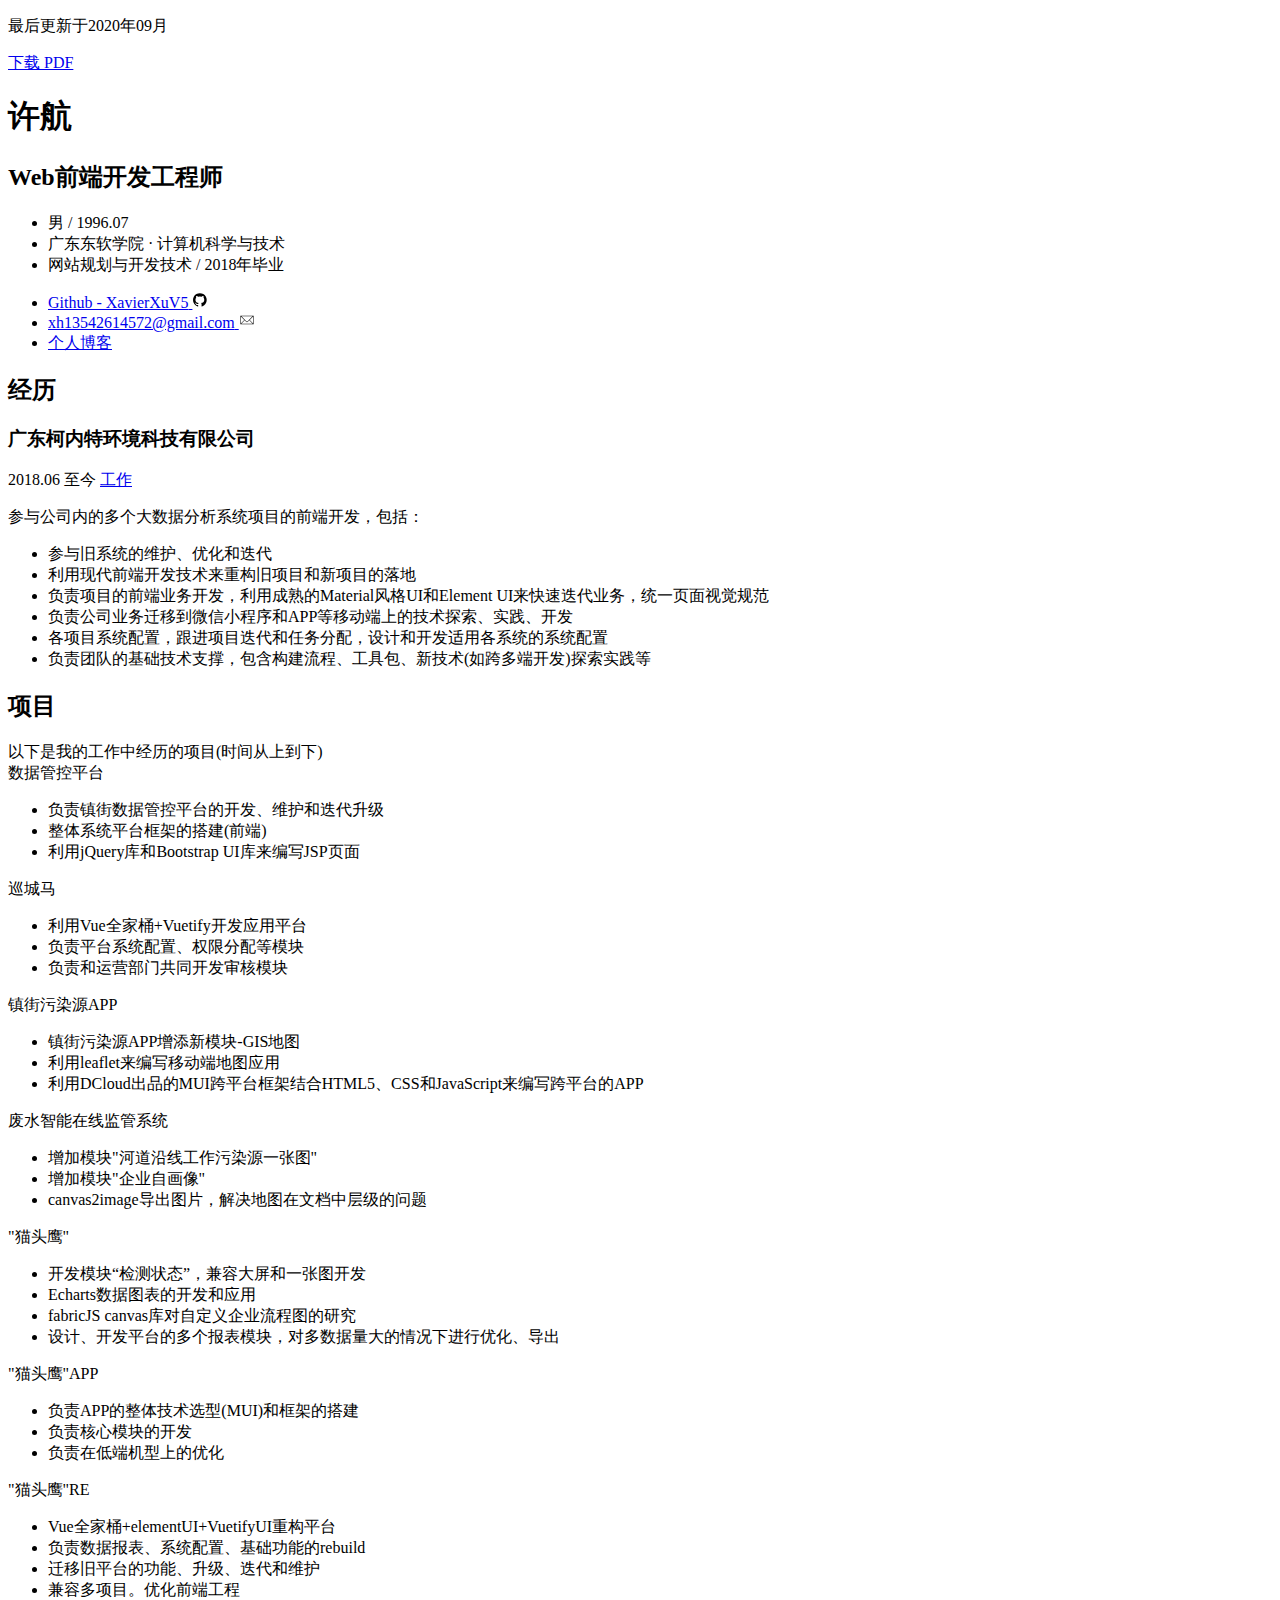
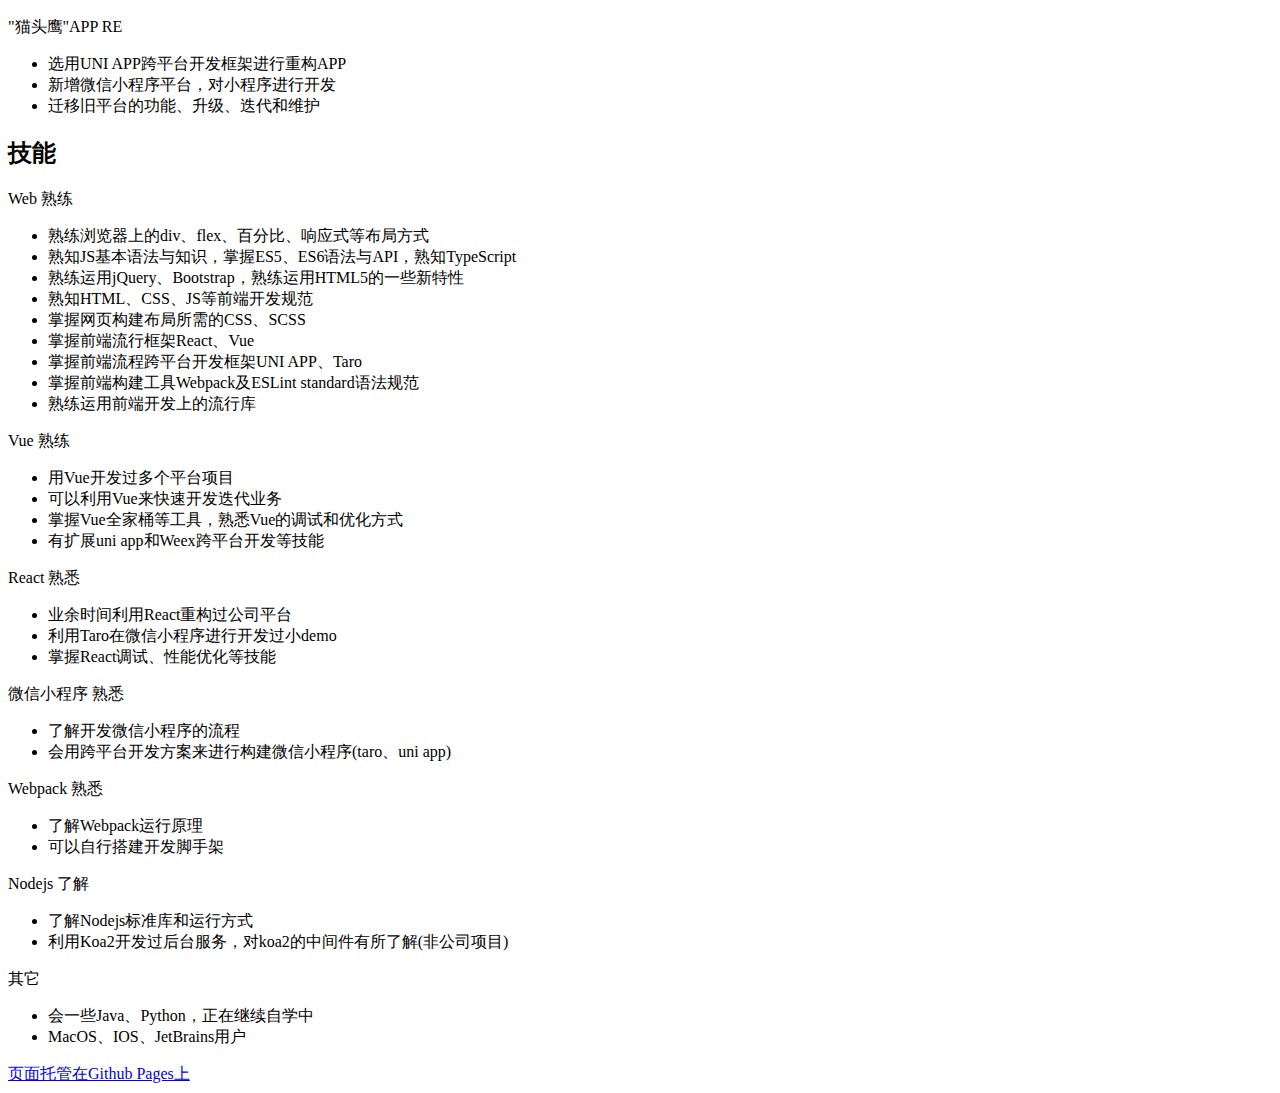
==== commit e038dc26: "add blog address" ====
--- a/src/index.html
+++ b/src/index.html
@@ -9,8 +9,8 @@
   <base target="_blank">
 </head>
 <body>
-<p class="last-modified">最后更新于2020年8月</p>
-<a class="download-pdf" href="http://resume.wuhaolin.cn/resume.pdf">下载 PDF</a>
+<p class="last-modified">最后更新于2020年09月</p>
+<a class="download-pdf" href="https://github.com/XavierXuV5/front-end-resume/blob/master/docs/resume.pdf">下载 PDF</a>
 
 <main class="content">
 
@@ -21,7 +21,7 @@
         <h1>许航</h1>
       </div>
       <div class="job">
-<!--        <h2>Web前端开发工程师 | 全栈工程师</h2>-->
+        <!--        <h2>Web前端开发工程师 | 全栈工程师</h2>-->
         <h2>Web前端开发工程师</h2>
       </div>
     </section>
@@ -34,17 +34,6 @@
     </section>
     <section class="contact">
       <ul>
-        <!--<li>
-          <a href="https://github.com/gwuhaolin/blog">
-            <span class="contact-link">我的技术博客</span>
-            <span class="iconfont">
-              <svg width="16px" height="16px" viewBox="0 0 1024 1024">
-              <path
-                d="M512 42.581333l-469.333333 469.333333 31.146667 31.146667L170.666667 446.250667l0 438.186667 682.666667 0L853.333333 446.208l96.853333 96.896 31.146667-31.146667L512 42.581333zM426.666667 841.770667l0-298.666667 170.666667 0 0 298.666667L426.666667 841.770667zM810.666667 841.770667l-170.666667 0 0-341.333333L384 500.437333l0 341.333333L213.333333 841.770667 213.333333 403.584l298.666667-298.666667 298.666667 298.666667L810.666667 841.770667z"></path>
-              </svg>
-            </span>
-          </a>
-        </li>-->
         <li>
           <a href="https://github.com/XavierXuV5">
             <span class="contact-link">Github - XavierXuV5</span>
@@ -67,6 +56,16 @@
             </span>
           </a>
         </li>
+        <li>
+          <a href="mailto:xh13542614572@gmail.com">
+            <span class="contact-link">
+              <a href="http://114.55.104.238:5300/">个人博客</a>
+            </span>
+            <span class="iconfont">
+              <svg t="1604308802501" class="icon" viewBox="0 0 1024 1024" version="1.1" xmlns="http://www.w3.org/2000/svg" p-id="5767" width="16" height="16"><path d="M863.418182 698.181818c-13.963636 0-23.272727 9.309091-23.272727 23.272727v186.181819c0 39.563636-25.6 69.818182-69.818182 69.818181H134.981818c-41.890909 0-86.109091-30.254545-86.109091-69.818181V114.036364C48.872727 74.472727 93.090909 46.545455 134.981818 46.545455h635.345455c44.218182 0 69.818182 30.254545 69.818182 69.818181v325.818182c0 13.963636 9.309091 23.272727 23.272727 23.272727s23.272727-9.309091 23.272727-23.272727V116.363636c0-65.163636-46.545455-116.363636-116.363636-116.363636H134.981818C69.818182 0 2.327273 46.545455 2.327273 114.036364V907.636364c0 69.818182 69.818182 116.363636 132.654545 116.363636h635.345455c69.818182 0 116.363636-51.2 116.363636-116.363636v-186.181819c0-13.963636-11.636364-23.272727-23.272727-23.272727z m153.6-260.654545c-9.309091-9.309091-23.272727-9.309091-32.581818 0L512 889.018182c-9.309091 9.309091-9.309091 23.272727 0 32.581818 9.309091 9.309091 23.272727 9.309091 32.581818 0l472.436364-451.490909c6.981818-6.981818 6.981818-23.272727 0-32.581818zM630.690909 302.545455h-372.363636c-13.963636 0-23.272727 9.309091-23.272728 23.272727s9.309091 23.272727 23.272728 23.272727h372.363636c13.963636 0 23.272727-9.309091 23.272727-23.272727s-11.636364-23.272727-23.272727-23.272727z m0 232.727272h-372.363636c-13.963636 0-23.272727 9.309091-23.272728 23.272728s9.309091 23.272727 23.272728 23.272727h372.363636c13.963636 0 23.272727-9.309091 23.272727-23.272727s-11.636364-23.272727-23.272727-23.272728z" fill="#ffffff" p-id="5768"></path></svg>
+            </span>
+          </a>
+        </li>
       </ul>
     </section>
   </header>
@@ -365,7 +364,7 @@
 </main>
 
 <footer class="github-footer">
-  <a class="footer-link" href="https://github.com/gwuhaolin/resume">页面托管在Github Pages上</a>
+  <a class="footer-link" href="https://github.com/XavierXuV5/front-end-resume">页面托管在Github Pages上</a>
 </footer>
 </body>
 </html>
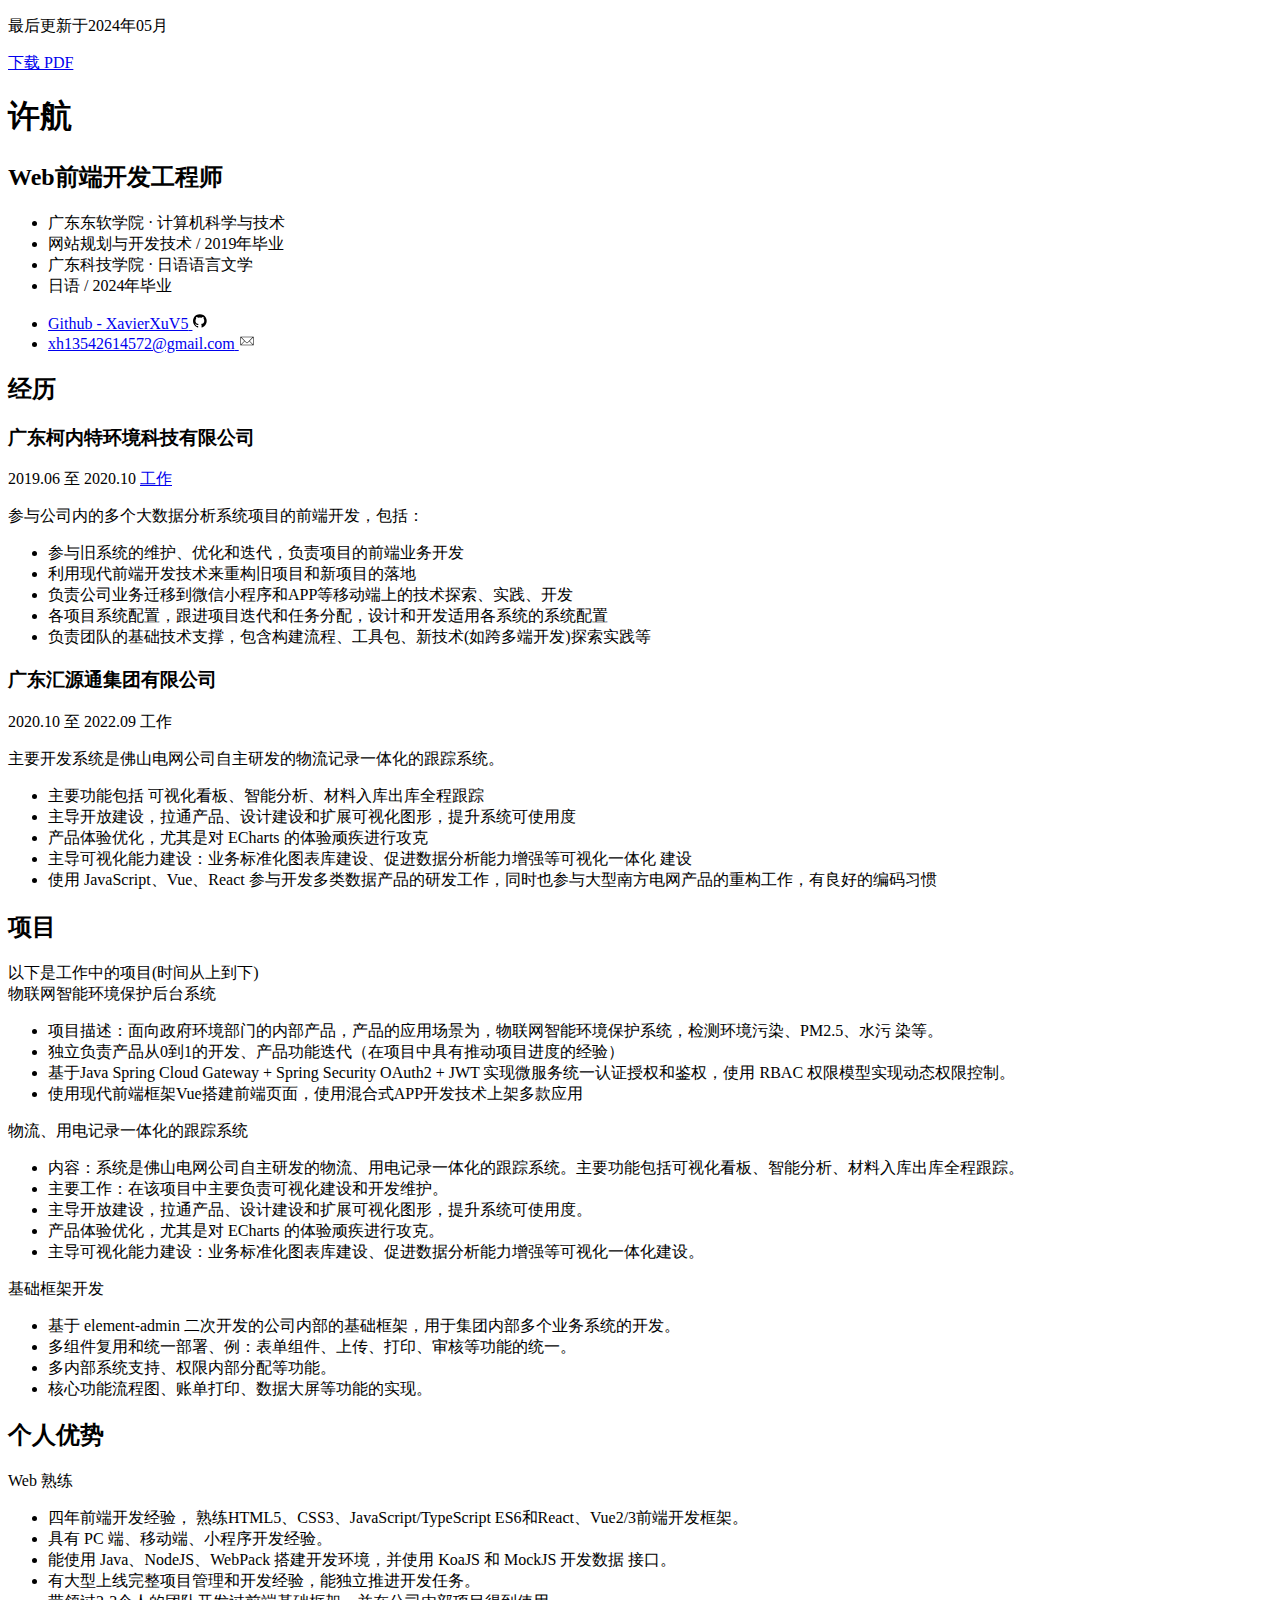
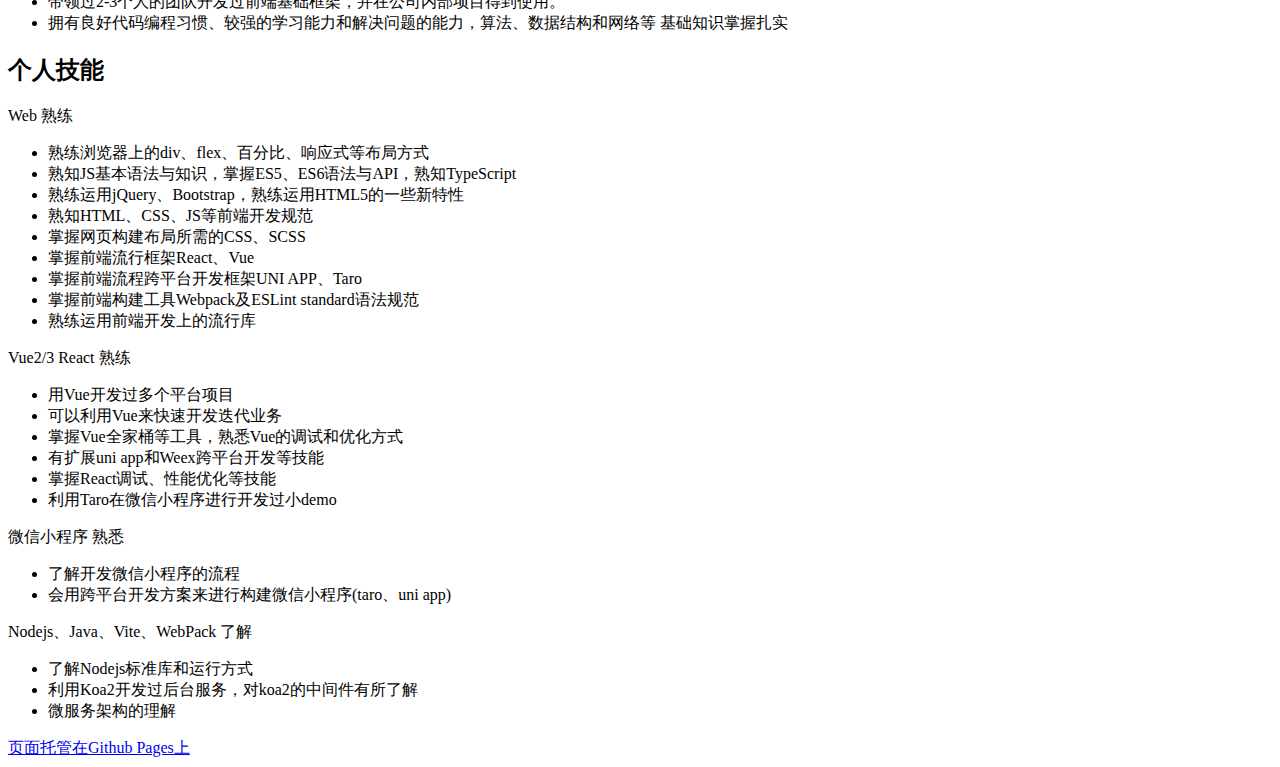
==== commit ccd90f51: "update" ====
--- a/src/index.html
+++ b/src/index.html
@@ -9,7 +9,7 @@
   <base target="_blank">
 </head>
 <body>
-<p class="last-modified">最后更新于2020年09月</p>
+<p class="last-modified">最后更新于2024年05月</p>
 <a class="download-pdf" href="https://github.com/XavierXuV5/front-end-resume/blob/master/docs/resume.pdf">下载 PDF</a>
 
 <main class="content">
@@ -27,9 +27,10 @@
     </section>
     <section class="info">
       <ul>
-        <li>男 / 1996.07</li>
         <li>广东东软学院 · 计算机科学与技术</li>
-        <li>网站规划与开发技术 / 2018年毕业</li>
+        <li>网站规划与开发技术 / 2019年毕业</li>
+        <li>广东科技学院 · 日语语言文学</li>
+        <li>日语 / 2024年毕业</li>
       </ul>
     </section>
     <section class="contact">
@@ -56,7 +57,7 @@
             </span>
           </a>
         </li>
-        <li>
+        <!--<li>
           <a href="mailto:xh13542614572@gmail.com">
             <span class="contact-link">
               <a href="http://114.55.104.238:5300/">个人博客</a>
@@ -65,7 +66,7 @@
               <svg t="1604308802501" class="icon" viewBox="0 0 1024 1024" version="1.1" xmlns="http://www.w3.org/2000/svg" p-id="5767" width="16" height="16"><path d="M863.418182 698.181818c-13.963636 0-23.272727 9.309091-23.272727 23.272727v186.181819c0 39.563636-25.6 69.818182-69.818182 69.818181H134.981818c-41.890909 0-86.109091-30.254545-86.109091-69.818181V114.036364C48.872727 74.472727 93.090909 46.545455 134.981818 46.545455h635.345455c44.218182 0 69.818182 30.254545 69.818182 69.818181v325.818182c0 13.963636 9.309091 23.272727 23.272727 23.272727s23.272727-9.309091 23.272727-23.272727V116.363636c0-65.163636-46.545455-116.363636-116.363636-116.363636H134.981818C69.818182 0 2.327273 46.545455 2.327273 114.036364V907.636364c0 69.818182 69.818182 116.363636 132.654545 116.363636h635.345455c69.818182 0 116.363636-51.2 116.363636-116.363636v-186.181819c0-13.963636-11.636364-23.272727-23.272727-23.272727z m153.6-260.654545c-9.309091-9.309091-23.272727-9.309091-32.581818 0L512 889.018182c-9.309091 9.309091-9.309091 23.272727 0 32.581818 9.309091 9.309091 23.272727 9.309091 32.581818 0l472.436364-451.490909c6.981818-6.981818 6.981818-23.272727 0-32.581818zM630.690909 302.545455h-372.363636c-13.963636 0-23.272727 9.309091-23.272728 23.272727s9.309091 23.272727 23.272728 23.272727h372.363636c13.963636 0 23.272727-9.309091 23.272727-23.272727s-11.636364-23.272727-23.272727-23.272727z m0 232.727272h-372.363636c-13.963636 0-23.272727 9.309091-23.272728 23.272728s9.309091 23.272727 23.272728 23.272727h372.363636c13.963636 0 23.272727-9.309091 23.272727-23.272727s-11.636364-23.272727-23.272727-23.272728z" fill="#ffffff" p-id="5768"></path></svg>
             </span>
           </a>
-        </li>
+        </li>-->
       </ul>
     </section>
   </header>
@@ -86,21 +87,40 @@
           <div class="item">
             <header class="item-hd">
               <h3 class="item-name">广东柯内特环境科技有限公司</h3>
-              <span class="item-time">2018.06 至今</span>
+              <span class="item-time">2019.06 至 2020.10</span>
               <a class="btn item-more" href="https://www.create80.com/#/">工作</a>
             </header>
             <div class="item-bd">
               <p class="item-des">参与公司内的多个大数据分析系统项目的前端开发，包括：</p>
               <ul class="section-content">
-                <li>参与旧系统的维护、优化和迭代</li>
+                <li>参与旧系统的维护、优化和迭代，负责项目的前端业务开发</li>
                 <li>利用现代前端开发技术来重构旧项目和新项目的落地</li>
-                <li>负责项目的前端业务开发，利用成熟的Material风格UI和Element UI来快速迭代业务，统一页面视觉规范</li>
                 <li>负责公司业务迁移到微信小程序和APP等移动端上的技术探索、实践、开发</li>
                 <li>各项目系统配置，跟进项目迭代和任务分配，设计和开发适用各系统的系统配置</li>
                 <li>负责团队的基础技术支撑，包含构建流程、工具包、新技术(如跨多端开发)探索实践等</li>
               </ul>
             </div>
           </div>
+
+          <!--经历:工作-->
+          <div class="item">
+            <header class="item-hd">
+              <h3 class="item-name">广东汇源通集团有限公司</h3>
+              <span class="item-time">2020.10 至 2022.09</span>
+              <a class="btn item-more">工作</a>
+            </header>
+            <div class="item-bd">
+              <p class="item-des">主要开发系统是佛山电网公司自主研发的物流记录一体化的跟踪系统。</p>
+              <ul class="section-content">
+                <li>主要功能包括 可视化看板、智能分析、材料入库出库全程跟踪</li>
+                <li>主导开放建设，拉通产品、设计建设和扩展可视化图形，提升系统可使用度</li>
+                <li>产品体验优化，尤其是对 ECharts 的体验顽疾进行攻克</li>
+                <li>主导可视化能力建设：业务标准化图表库建设、促进数据分析能力增强等可视化一体化 建设</li>
+                <li>使用 JavaScript、Vue、React 参与开发多类数据产品的研发工作，同时也参与大型南方电网产品的重构工作，有良好的编码习惯</li>
+              </ul>
+            </div>
+          </div>
+
         </div>
       </section>
 
@@ -111,37 +131,44 @@
           <span class="section-title-r"></span>
         </header>
         <div class="section-bd">
-          以下是我的工作中经历的项目(时间从上到下)
-          <!--项目:数据管控平台-->
-          <div class="item">
-            <header class="item-hd">
-              <a class="btn item-more">数据管控平台</a>
-            </header>
-            <div class="item-bd">
-              <ul>
-                <li>
-                  负责镇街数据管控平台的开发、维护和迭代升级
-                </li>
-                <li>
-                  整体系统平台框架的搭建(前端)
-                </li>
-                <li>
-                  利用jQuery库和Bootstrap UI库来编写JSP页面
-                </li>
-              </ul>
-            </div>
-          </div>
-
-          <!--项目: 巡城马-->
-          <div class="item">
-            <header class="item-hd">
-              <a class="btn item-more">巡城马</a>
-            </header>
-            <div class="item-bd">
-              <ul>
-                <li>利用Vue全家桶+Vuetify开发应用平台</li>
-                <li>负责平台系统配置、权限分配等模块</li>
-                <li>负责和运营部门共同开发审核模块</li>
+          以下是工作中的项目(时间从上到下)
+
+          <div class="item">
+            <header class="item-hd">
+              <a class="btn item-more">物联网智能环境保护后台系统</a>
+            </header>
+            <div class="item-bd">
+              <ul>
+                <li>
+                  项目描述：面向政府环境部门的内部产品，产品的应用场景为，物联网智能环境保护系统，检测环境污染、PM2.5、水污 染等。
+                </li>
+                <li>
+                  独立负责产品从0到1的开发、产品功能迭代（在项目中具有推动项目进度的经验）
+                </li>
+                <li>
+                  基于Java Spring Cloud Gateway + Spring Security OAuth2 + JWT 实现微服务统一认证授权和鉴权，使用 RBAC 权限模型实现动态权限控制。
+                </li>
+                <li>
+                  使用现代前端框架Vue搭建前端页面，使用混合式APP开发技术上架多款应用
+                </li>
+              </ul>
+            </div>
+          </div>
+
+
+          <div class="item">
+            <header class="item-hd">
+              <a class="btn item-more">物流、用电记录一体化的跟踪系统</a>
+            </header>
+            <div class="item-bd">
+              <ul>
+                <li>
+                  内容：系统是佛山电网公司自主研发的物流、用电记录一体化的跟踪系统。主要功能包括可视化看板、智能分析、材料入库出库全程跟踪。
+                </li>
+                <li>主要工作：在该项目中主要负责可视化建设和开发维护。</li>
+                <li>主导开放建设，拉通产品、设计建设和扩展可视化图形，提升系统可使用度。</li>
+                <li>产品体验优化，尤其是对 ECharts 的体验顽疾进行攻克。</li>
+                <li>主导可视化能力建设：业务标准化图表库建设、促进数据分析能力增强等可视化一体化建设。</li>
               </ul>
             </div>
           </div>
@@ -149,18 +176,19 @@
           <!--项目:镇街污染源APP-->
           <div class="item">
             <header class="item-hd">
-              <a class="btn item-more" >镇街污染源APP</a>
-            </header>
-            <div class="item-bd">
-              <ul>
-                <li>镇街污染源APP增添新模块-GIS地图</li>
-                <li>利用leaflet来编写移动端地图应用</li>
-                <li>利用DCloud出品的MUI跨平台框架结合HTML5、CSS和JavaScript来编写跨平台的APP</li>
-              </ul>
-            </div>
-          </div>
-
-          <!--项目:废水智能在线监管系统-->
+              <a class="btn item-more" >基础框架开发</a>
+            </header>
+            <div class="item-bd">
+              <ul>
+                <li>基于 element-admin  二次开发的公司内部的基础框架，用于集团内部多个业务系统的开发。</li>
+                <li>多组件复用和统一部署、例：表单组件、上传、打印、审核等功能的统一。</li>
+                <li>多内部系统支持、权限内部分配等功能。</li>
+                <li>核心功能流程图、账单打印、数据大屏等功能的实现。</li>
+              </ul>
+            </div>
+          </div>
+
+          <!--项目:废水智能在线监管系统
           <div class="item">
             <header class="item-hd">
               <a class="btn item-more">废水智能在线监管系统</a>
@@ -174,7 +202,7 @@
             </div>
           </div>
 
-          <!--项目:"猫头鹰排污企业只能大数据监管系统"-->
+          &lt;!&ndash;项目:"猫头鹰排污企业只能大数据监管系统"&ndash;&gt;
           <div class="item">
             <header class="item-hd">
               <a class="btn item-more">"猫头鹰"</a>
@@ -189,7 +217,7 @@
             </div>
           </div>
 
-          <!--项目:MUI "猫头鹰" APP-->
+          &lt;!&ndash;项目:MUI "猫头鹰" APP&ndash;&gt;
           <div class="item">
             <header class="item-hd">
               <a class="btn item-more">"猫头鹰"APP</a>
@@ -203,7 +231,7 @@
             </div>
           </div>
 
-          <!--项目: "猫头鹰"重构 -->
+          &lt;!&ndash;项目: "猫头鹰"重构 &ndash;&gt;
           <div class="item">
             <header class="item-hd">
               <a class="btn item-more">"猫头鹰"RE</a>
@@ -216,9 +244,9 @@
                 <li>兼容多项目。优化前端工程</li>
               </ul>
             </div>
-          </div>
-
-          <!--项目: "猫头鹰APP"重构 -->
+          </div>-->
+
+          <!--&lt;!&ndash;项目: "猫头鹰APP"重构 &ndash;&gt;
           <div class="item">
             <header class="item-hd">
               <a class="btn item-more">"猫头鹰"APP RE</a>
@@ -230,7 +258,7 @@
                 <li>迁移旧平台的功能、升级、迭代和维护</li>
               </ul>
             </div>
-          </div>
+          </div>-->
 
 
         </div>
@@ -244,7 +272,35 @@
       <section class="skill">
         <header class="section-hd">
           <span class="section-title-l"></span>
-          <h2 class="section-title">技能</h2>
+          <h2 class="section-title">个人优势</h2>
+          <span class="section-title-r"></span>
+        </header>
+        <div class="section-bd">
+          <!--技能:JS-->
+          <div class="item">
+            <header class="item-hd">
+              <span class="item-time">Web</span>
+              <a class="btn item-more">熟练</a>
+            </header>
+            <div class="item-bd">
+              <ul class="section-content">
+                <li>四年前端开发经验， 熟练HTML5、CSS3、JavaScript/TypeScript ES6和React、Vue2/3前端开发框架。</li>
+                <li>具有 PC 端、移动端、小程序开发经验。</li>
+                <li>能使用 Java、NodeJS、WebPack 搭建开发环境，并使用 KoaJS 和 MockJS 开发数据 接口。</li>
+                <li>有大型上线完整项目管理和开发经验，能独立推进开发任务。</li>
+                <li>带领过2-3个人的团队开发过前端基础框架，并在公司内部项目得到使用。</li>
+                <li>拥有良好代码编程习惯、较强的学习能力和解决问题的能力，算法、数据结构和网络等 基础知识掌握扎实 </li>
+              </ul>
+            </div>
+          </div>
+
+        </div>
+      </section>
+
+      <section class="skill">
+        <header class="section-hd">
+          <span class="section-title-l"></span>
+          <h2 class="section-title">个人技能</h2>
           <span class="section-title-r"></span>
         </header>
         <div class="section-bd">
@@ -273,7 +329,7 @@
           <!--Vue-->
           <div class="item">
             <header class="item-hd">
-              <span class="item-time">Vue</span>
+              <span class="item-time">Vue2/3  React</span>
               <a class="btn item-more">熟练</a>
             </header>
             <div class="item-bd">
@@ -282,24 +338,12 @@
                 <li>可以利用Vue来快速开发迭代业务</li>
                 <li>掌握Vue全家桶等工具，熟悉Vue的调试和优化方式</li>
                 <li>有扩展uni app和Weex跨平台开发等技能</li>
-              </ul>
-            </div>
-          </div>
-
-          <!--React-->
-          <div class="item">
-            <header class="item-hd">
-              <span class="item-time">React</span>
-              <a class="btn item-more">熟悉</a>
-            </header>
-            <div class="item-bd">
-              <ul class="section-content">
-                <li>业余时间利用React重构过公司平台</li>
+                <li>掌握React调试、性能优化等技能</li>
                 <li>利用Taro在微信小程序进行开发过小demo</li>
-                <li>掌握React调试、性能优化等技能</li>
-              </ul>
-            </div>
-          </div>
+              </ul>
+            </div>
+          </div>
+
 
           <!--小程序-->
           <div class="item">
@@ -315,48 +359,23 @@
             </div>
           </div>
 
-          <!--Webpack-->
-          <div class="item">
-            <header class="item-hd">
-              <span class="item-time">Webpack</span>
-              <a class="btn item-more">熟悉</a>
-            </header>
-            <div class="item-bd">
-              <ul class="section-content">
-                <li>了解Webpack运行原理</li>
-                <li>可以自行搭建开发脚手架</li>
-              </ul>
-            </div>
-          </div>
 
           <!--Nodejs-->
           <div class="item">
             <header class="item-hd">
-              <span class="item-time">Nodejs</span>
+              <span class="item-time">Nodejs、Java、Vite、WebPack</span>
               <a class="btn item-more">了解</a>
             </header>
             <div class="item-bd">
               <ul class="section-content">
                 <li>了解Nodejs标准库和运行方式</li>
-                <li>利用Koa2开发过后台服务，对koa2的中间件有所了解(非公司项目)</li>
-              </ul>
-            </div>
-          </div>
-
-
-
-          <!--其它-->
-          <div class="item">
-            <header class="item-hd">
-              <span class="item-time">其它</span>
-            </header>
-            <div class="item-bd">
-              <ul class="section-content">
-                <li>会一些Java、Python，正在继续自学中</li>
-                <li>MacOS、IOS、JetBrains用户</li>
-              </ul>
-            </div>
-          </div>
+                <li>利用Koa2开发过后台服务，对koa2的中间件有所了解</li>
+                <li>微服务架构的理解</li>
+              </ul>
+            </div>
+          </div>
+
+
         </div>
       </section>
     </div>
